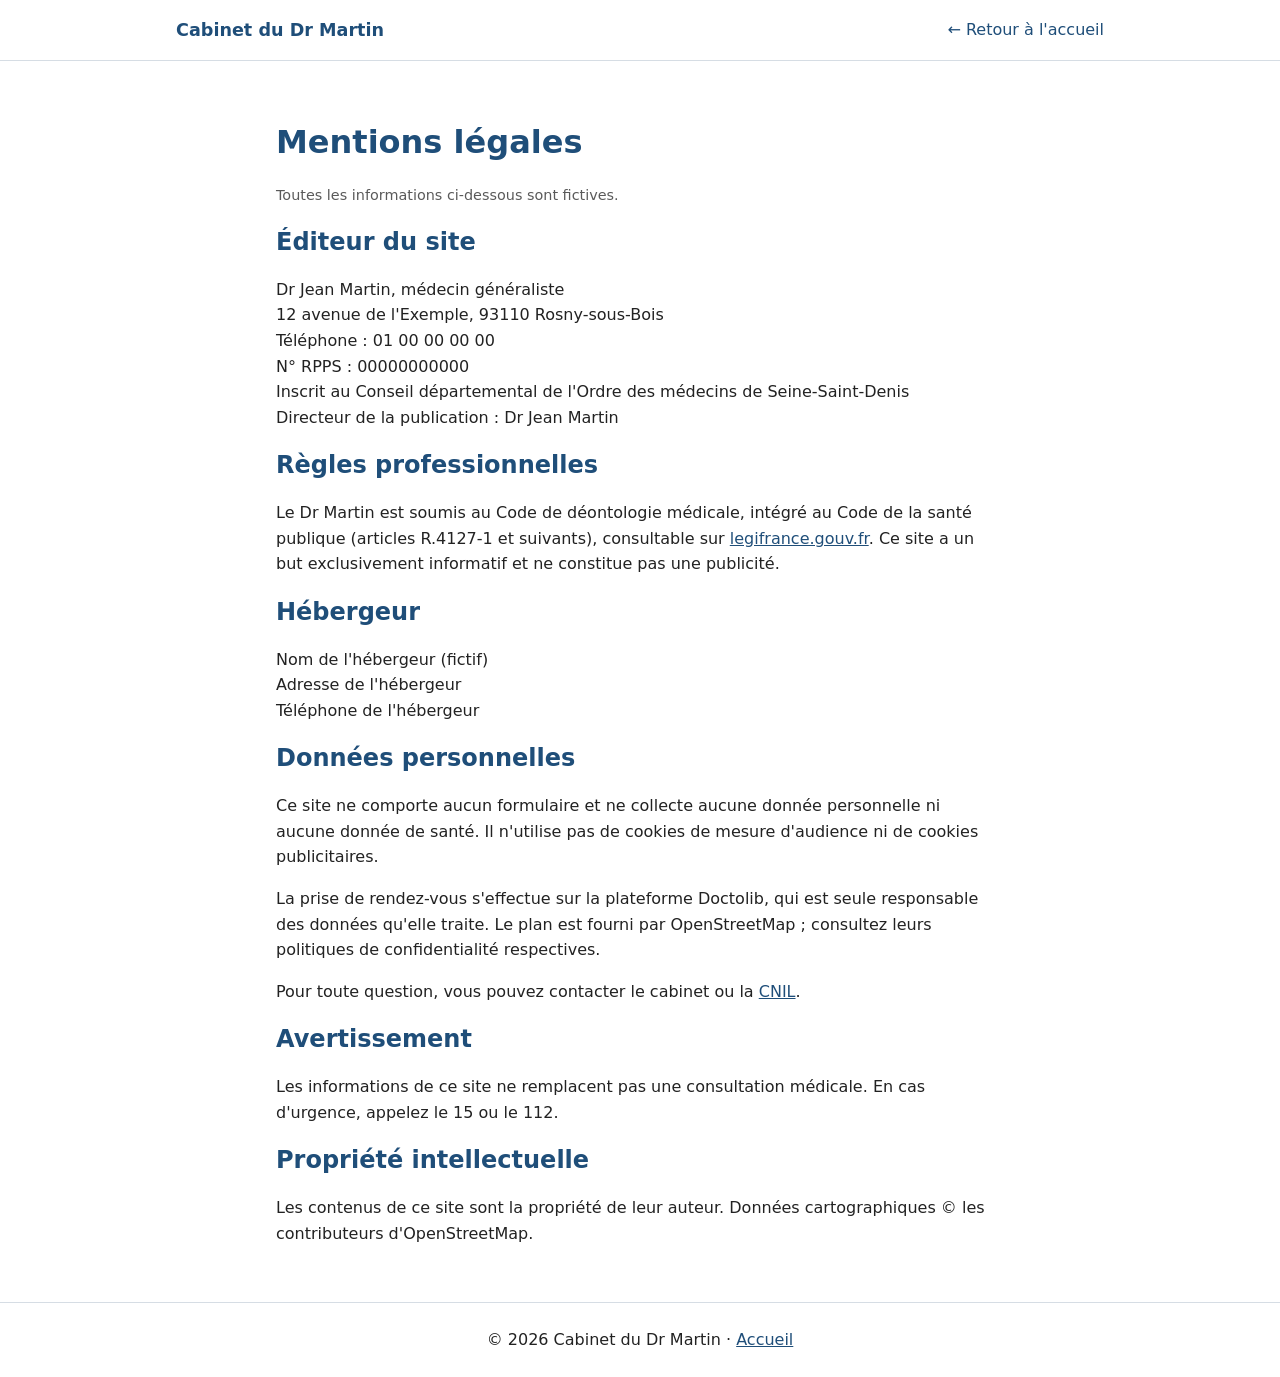
==== mentions-legales.html @ 573ec7a5 "Premier commit : site vitrine du cabinet du Dr Martin Co-Authored-By: Claude Opus 5.5 <noreply@anthr" ====
<!DOCTYPE html>
<html lang="fr">
<head>
  <meta charset="UTF-8">
  <meta name="viewport" content="width=device-width, initial-scale=1">
  <title>Mentions légales – Cabinet du Dr Martin</title>
  <meta name="robots" content="noindex">
  <link rel="stylesheet" href="style.css">
</head>
<body>
  <header class="site-header">
    <div class="container header-inner">
      <a href="index.html" class="brand">Cabinet du Dr Martin</a>
      <nav class="nav nav-static" aria-label="Navigation">
        <a href="index.html">← Retour à l'accueil</a>
      </nav>
    </div>
  </header>

  <main class="section">
    <div class="container legal">
      <h1>Mentions légales</h1>
      <p class="small">Toutes les informations ci-dessous sont fictives.</p>

      <h2>Éditeur du site</h2>
      <p>Dr Jean Martin, médecin généraliste<br>
      12 avenue de l'Exemple, 93110 Rosny-sous-Bois<br>
      Téléphone : 01 00 00 00 00<br>
      N° RPPS : 00000000000<br>
      Inscrit au Conseil départemental de l'Ordre des médecins de Seine-Saint-Denis<br>
      Directeur de la publication : Dr Jean Martin</p>

      <h2>Règles professionnelles</h2>
      <p>Le Dr Martin est soumis au Code de déontologie médicale, intégré au Code de la santé publique (articles R.4127-1 et suivants), consultable sur <a href="https://www.legifrance.gouv.fr" target="_blank" rel="noopener">legifrance.gouv.fr</a>. Ce site a un but exclusivement informatif et ne constitue pas une publicité.</p>

      <h2>Hébergeur</h2>
      <p>Nom de l'hébergeur (fictif)<br>
      Adresse de l'hébergeur<br>
      Téléphone de l'hébergeur</p>

      <h2>Données personnelles</h2>
      <p>Ce site ne comporte aucun formulaire et ne collecte aucune donnée personnelle ni aucune donnée de santé. Il n'utilise pas de cookies de mesure d'audience ni de cookies publicitaires.</p>
      <p>La prise de rendez-vous s'effectue sur la plateforme Doctolib, qui est seule responsable des données qu'elle traite. Le plan est fourni par OpenStreetMap ; consultez leurs politiques de confidentialité respectives.</p>
      <p>Pour toute question, vous pouvez contacter le cabinet ou la <a href="https://www.cnil.fr" target="_blank" rel="noopener">CNIL</a>.</p>

      <h2>Avertissement</h2>
      <p>Les informations de ce site ne remplacent pas une consultation médicale. En cas d'urgence, appelez le 15 ou le 112.</p>

      <h2>Propriété intellectuelle</h2>
      <p>Les contenus de ce site sont la propriété de leur auteur. Données cartographiques © les contributeurs d'OpenStreetMap.</p>
    </div>
  </main>

  <footer class="site-footer">
    <div class="container">
      <p>© <span id="year">2026</span> Cabinet du Dr Martin · <a href="index.html">Accueil</a></p>
    </div>
  </footer>

  <script src="script.js"></script>
</body>
</html>
---- style.css ----
/* ===== Couleurs et réglages de base ===== */
:root {
  --bleu: #1f4e79;
  --bleu-clair: #e8f0f7;
  --texte: #222;
  --gris: #5a5a5a;
  --fond: #fff;
  --bord: #d6dde4;
  --rayon: 8px;
}

* { box-sizing: border-box; }

body {
  margin: 0;
  font-family: system-ui, -apple-system, "Segoe UI", Roboto, Arial, sans-serif;
  color: var(--texte);
  background: var(--fond);
  line-height: 1.6;
}

.container { max-width: 960px; margin: 0 auto; padding: 0 16px; }
h1, h2, h3 { color: var(--bleu); line-height: 1.25; }
a { color: var(--bleu); }
.small { font-size: .9rem; color: var(--gris); }
.center { text-align: center; }
.visually-hidden { position: absolute; width: 1px; height: 1px; overflow: hidden; clip: rect(0 0 0 0); }

.skip-link { position: absolute; left: -999px; }
.skip-link:focus { left: 16px; top: 8px; background: #fff; padding: 8px; z-index: 10; }

/* ===== En-tête ===== */
.site-header {
  position: sticky; top: 0; z-index: 5;
  background: #fff; border-bottom: 1px solid var(--bord);
}
.header-inner { display: flex; align-items: center; justify-content: space-between; flex-wrap: wrap; min-height: 60px; }
.brand { font-weight: 700; text-decoration: none; font-size: 1.1rem; }

.menu-toggle {
  display: none; background: none; border: 1px solid var(--bord);
  border-radius: var(--rayon); padding: 6px 12px; font: inherit; cursor: pointer;
}
.nav { display: flex; gap: 20px; align-items: center; }
.nav a { text-decoration: none; }
.nav a:hover { text-decoration: underline; }

/* ===== Boutons ===== */
.btn {
  display: inline-block; background: var(--bleu); color: #fff !important;
  padding: 12px 22px; border-radius: var(--rayon); text-decoration: none !important; font-weight: 600;
}
.btn:hover, .btn:focus { background: #163a5a; }
.btn-small { padding: 6px 14px; }

/* ===== Sections ===== */
.hero { background: var(--bleu-clair); padding: 48px 0; text-align: center; }
.hero h1 { margin: 0; font-size: 2rem; }
.subtitle { font-size: 1.2rem; margin: 4px 0 8px; }
.info-line { color: var(--gris); margin-bottom: 24px; }

.section { padding: 40px 0; }
.section-alt { background: #f7f9fb; }
.facts { padding-left: 20px; }

.hours { width: 100%; max-width: 520px; border-collapse: collapse; }
.hours th, .hours td { text-align: left; padding: 10px 8px; border-bottom: 1px solid var(--bord); }
.hours th { width: 120px; }
.hours tr.today { background: var(--bleu-clair); font-weight: 600; }

.notice {
  margin-top: 24px; padding: 12px 16px;
  border-left: 4px solid #b03a2e; background: #fdf3f2; border-radius: var(--rayon);
}
.notice p { margin: 0; }

.access-grid { display: grid; grid-template-columns: 1fr 1.4fr; gap: 24px; }
address { font-style: normal; margin-bottom: 12px; }
.map iframe { width: 100%; height: 320px; border: 1px solid var(--bord); border-radius: var(--rayon); }

.legal { max-width: 760px; }

/* ===== Pied de page ===== */
.site-footer { border-top: 1px solid var(--bord); padding: 20px 0; text-align: center; }
.site-footer p { margin: 4px 0; }

/* ===== Mobile ===== */
@media (max-width: 720px) {
  .menu-toggle { display: block; }
  .nav { display: none; width: 100%; flex-direction: column; align-items: flex-start; gap: 12px; padding: 12px 0; }
  .nav.open { display: flex; }
  .nav-static { display: flex; width: auto; padding: 0; }
  .access-grid { grid-template-columns: 1fr; }
  .hero h1 { font-size: 1.6rem; }
}
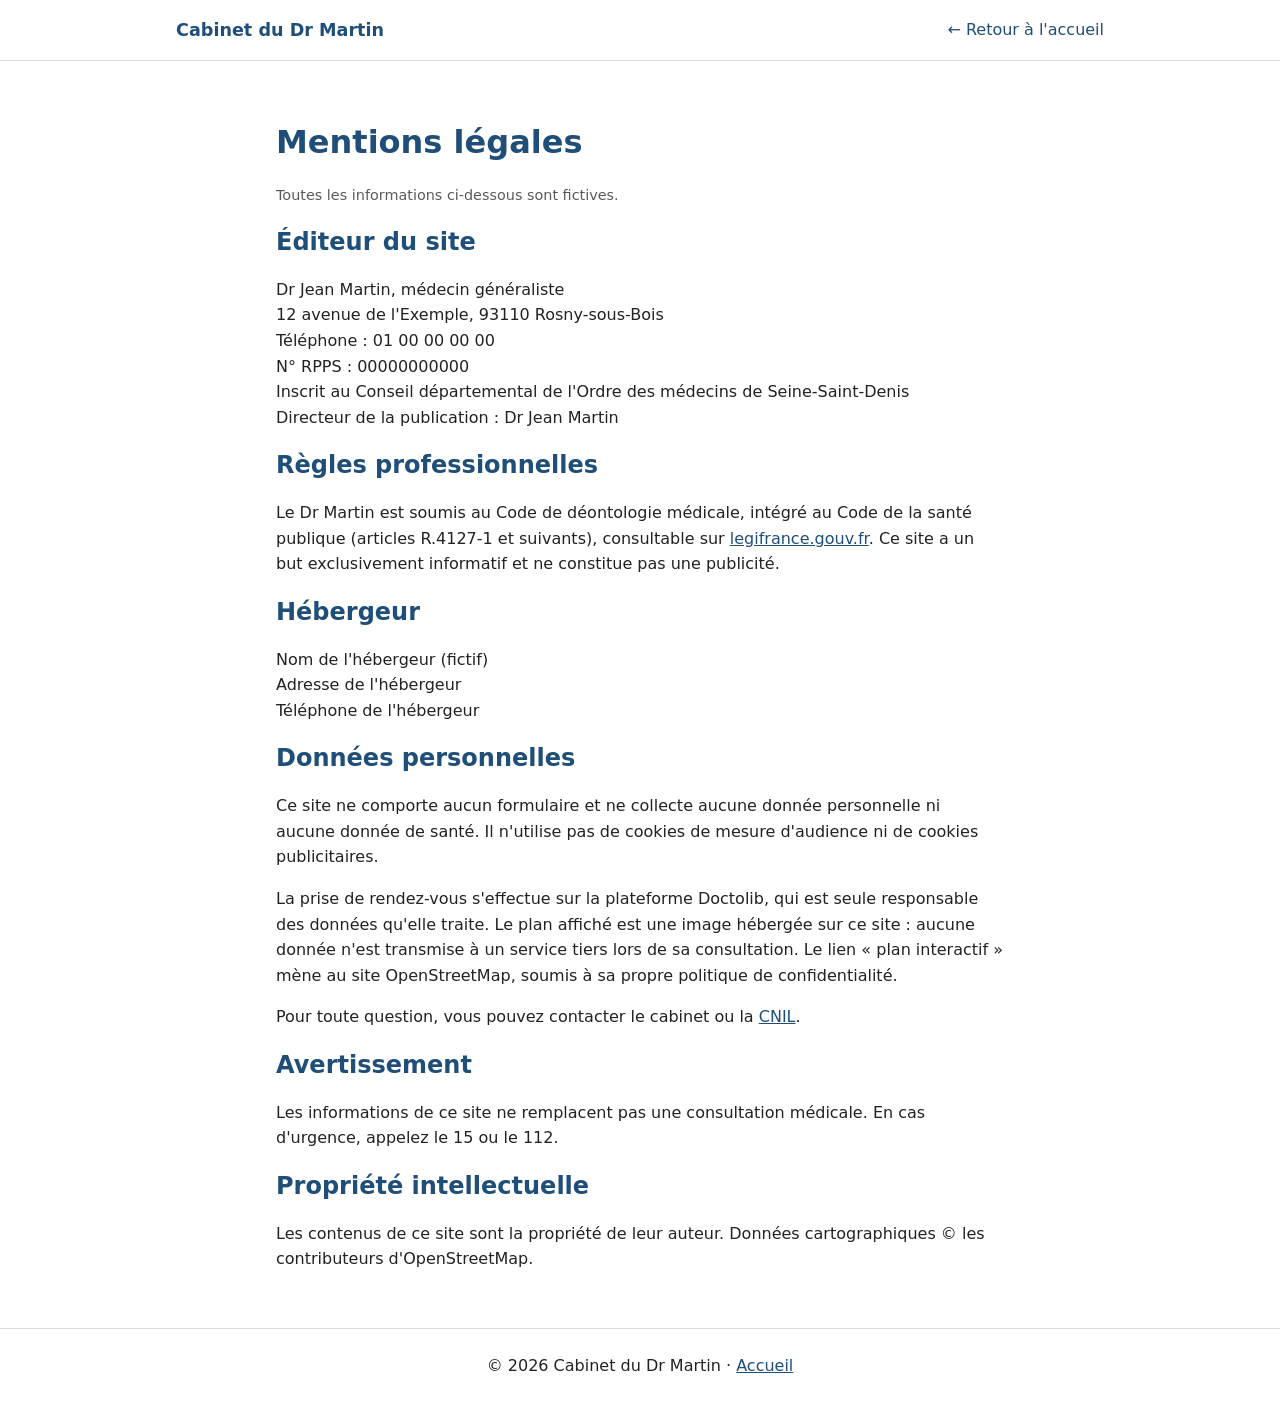
==== commit 5b85beca: "Référencement : données schema.org, favicon et balises Open Graph Co-Authored-By: Claude Opus 5.5 <n" ====
--- a/mentions-legales.html
+++ b/mentions-legales.html
@@ -5,6 +5,8 @@
   <meta name="viewport" content="width=device-width, initial-scale=1">
   <title>Mentions légales – Cabinet du Dr Martin</title>
   <meta name="robots" content="noindex">
+  <link rel="icon" href="favicon.svg" type="image/svg+xml">
+  <link rel="apple-touch-icon" href="apple-touch-icon.png">
   <link rel="stylesheet" href="style.css">
 </head>
 <body>
@@ -40,7 +42,7 @@
 
       <h2>Données personnelles</h2>
       <p>Ce site ne comporte aucun formulaire et ne collecte aucune donnée personnelle ni aucune donnée de santé. Il n'utilise pas de cookies de mesure d'audience ni de cookies publicitaires.</p>
-      <p>La prise de rendez-vous s'effectue sur la plateforme Doctolib, qui est seule responsable des données qu'elle traite. Le plan est fourni par OpenStreetMap ; consultez leurs politiques de confidentialité respectives.</p>
+      <p>La prise de rendez-vous s'effectue sur la plateforme Doctolib, qui est seule responsable des données qu'elle traite. Le plan affiché est une image hébergée sur ce site : aucune donnée n'est transmise à un service tiers lors de sa consultation. Le lien « plan interactif » mène au site OpenStreetMap, soumis à sa propre politique de confidentialité.</p>
       <p>Pour toute question, vous pouvez contacter le cabinet ou la <a href="https://www.cnil.fr" target="_blank" rel="noopener">CNIL</a>.</p>
 
       <h2>Avertissement</h2>
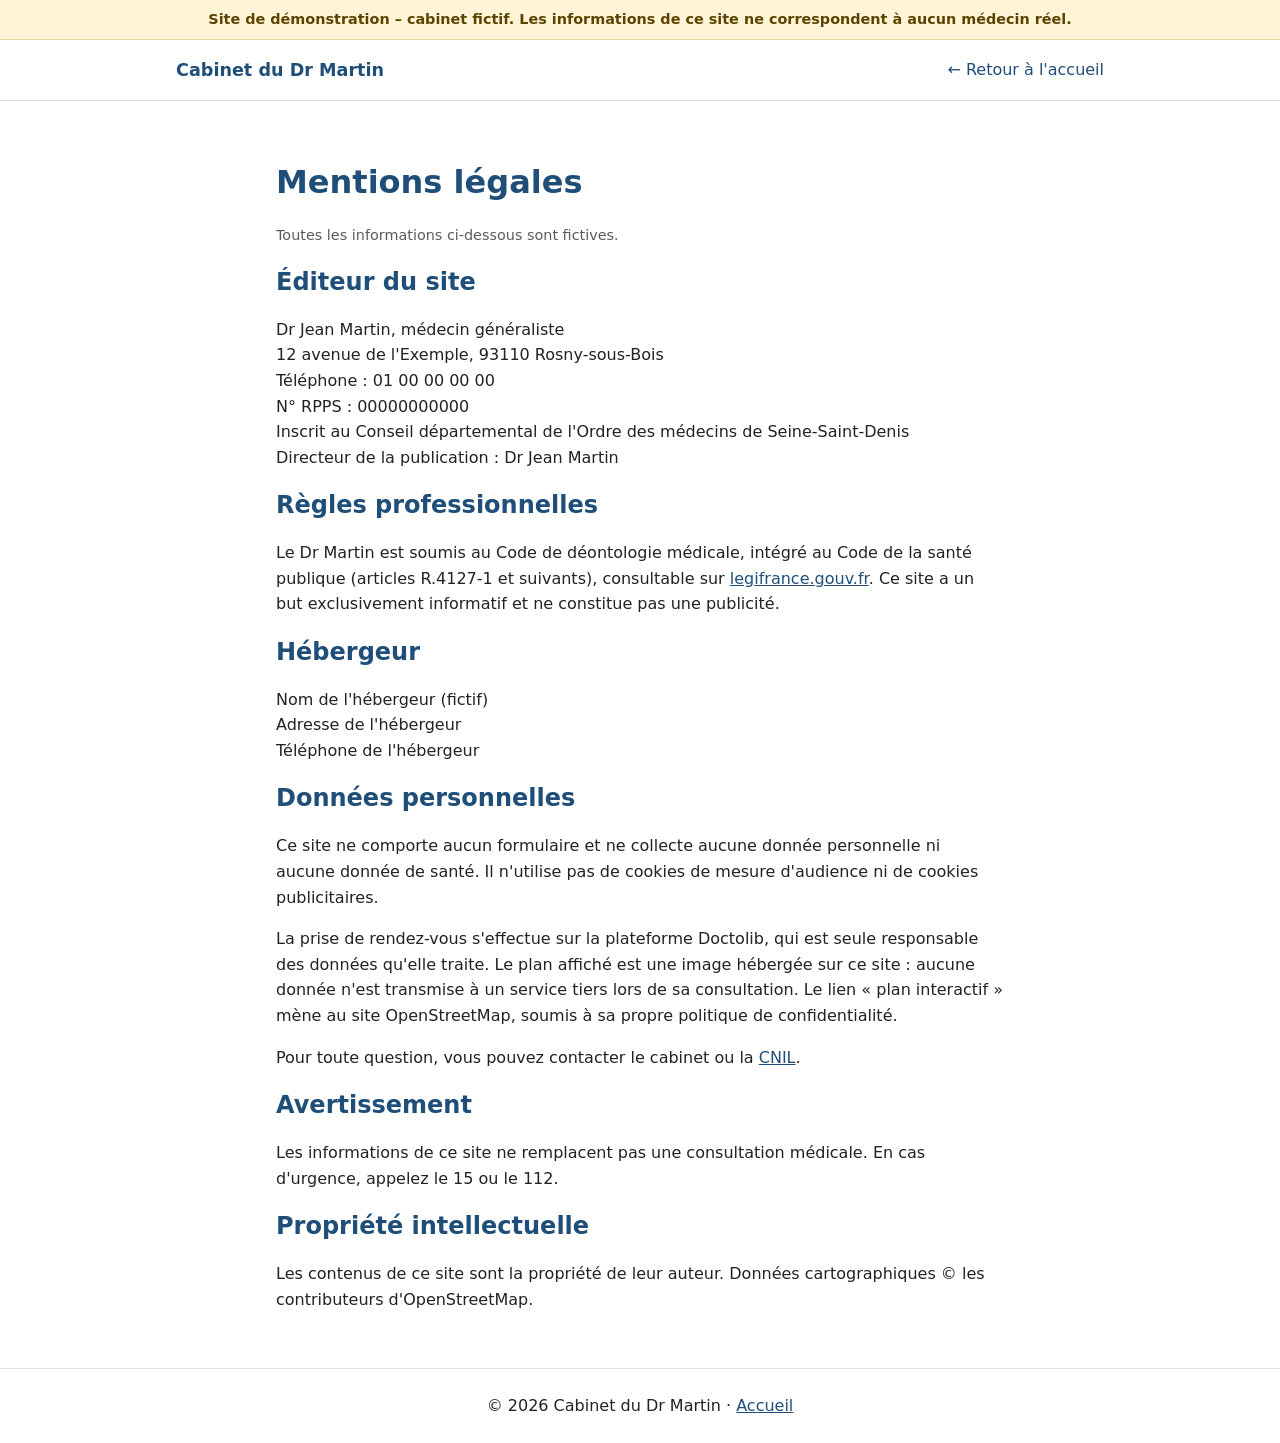
==== commit faea3ce8: "Adresse GitHub Pages dans les métadonnées et bandeau « site de démonstration » Co-Authored-By: Claud" ====
--- a/mentions-legales.html
+++ b/mentions-legales.html
@@ -10,6 +10,7 @@
   <link rel="stylesheet" href="style.css">
 </head>
 <body>
+  <div class="demo-banner" role="note">Site de démonstration – cabinet fictif. Les informations de ce site ne correspondent à aucun médecin réel.</div>
   <header class="site-header">
     <div class="container header-inner">
       <a href="index.html" class="brand">Cabinet du Dr Martin</a>
--- a/style.css
+++ b/style.css
@@ -18,6 +18,9 @@
   background: var(--fond);
   line-height: 1.6;
 }
+
+/* Laisse la place de l'en-tête fixe quand on arrive sur une section via le menu */
+[id] { scroll-margin-top: 76px; }
 
 .container { max-width: 960px; margin: 0 auto; padding: 0 16px; }
 h1, h2, h3 { color: var(--bleu); line-height: 1.25; }
@@ -76,7 +79,9 @@
 
 .access-grid { display: grid; grid-template-columns: 1fr 1.4fr; gap: 24px; }
 address { font-style: normal; margin-bottom: 12px; }
-.map iframe { width: 100%; height: 320px; border: 1px solid var(--bord); border-radius: var(--rayon); }
+.map { margin: 0; }
+.map img { display: block; width: 100%; height: auto; border: 1px solid var(--bord); border-radius: var(--rayon); }
+.map figcaption { margin-top: 8px; }
 
 .legal { max-width: 760px; }
 
@@ -86,10 +91,19 @@
 
 /* ===== Mobile ===== */
 @media (max-width: 720px) {
-  .menu-toggle { display: block; }
-  .nav { display: none; width: 100%; flex-direction: column; align-items: flex-start; gap: 12px; padding: 12px 0; }
-  .nav.open { display: flex; }
+  /* Sans JavaScript : menu toujours visible, en colonne. Avec JavaScript : replié derrière le bouton. */
+  .nav { width: 100%; flex-direction: column; align-items: flex-start; gap: 12px; padding: 12px 0; }
+  .js .menu-toggle { display: block; }
+  .js .nav { display: none; }
+  .js .nav.open { display: flex; }
   .nav-static { display: flex; width: auto; padding: 0; }
   .access-grid { grid-template-columns: 1fr; }
   .hero h1 { font-size: 1.6rem; }
 }
+
+/* ===== Bandeau "site de démonstration" ===== */
+.demo-banner {
+  background: #fff4d6; color: #5c4400; border-bottom: 1px solid #e8d49a;
+  text-align: center; font-size: .9rem; font-weight: 600;
+  padding: 8px max(16px, env(safe-area-inset-right, 0px)) 8px max(16px, env(safe-area-inset-left, 0px));
+}
